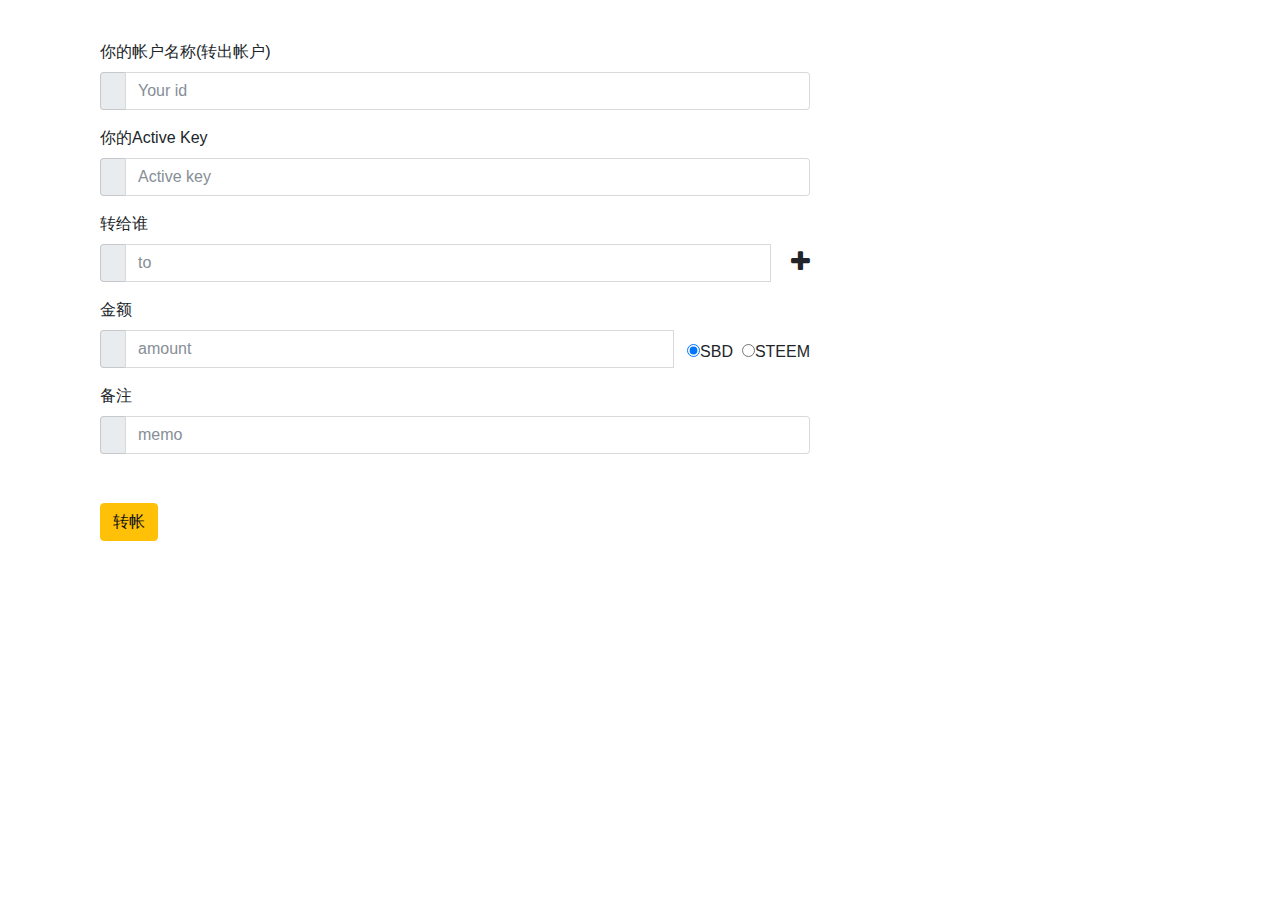
==== utils/multi_account_transfer/index.html @ 9c93a614 "multi account transfer" ====
<html>
<head>
  <meta http-equiv="Content-Type" content="text/html; charset=utf-8">
  <link href="/vendor/bootstrap/css/bootstrap.min.css" rel="stylesheet">
  <link href="/vendor/font-awesome/css/font-awesome.min.css" rel="stylesheet" type="text/css">
  <link href="css/style.css" rel="stylesheet">

  <script type="text/javascript" src="/vendor/popper/popper.min.js"></script>
  <script type="text/javascript" src="/vendor/jquery/jquery.min.js"></script>
  <script type="text/javascript" src="/vendor/bootstrap/js/bootstrap.min.js"></script>
  <script type="text/javascript" src="js/transfer.min.js"></script>
</head>
<body>
  <div class="container">

      <fieldset>

        <!-- Form Name -->
        <!-- <legend><center><h2><b>Multiple account balance transfer tool by @yuxi</b></h2></center></legend><br>-->
		<legend><center><h2><b></b></h2></center></legend><br>

        <!-- Text input-->
        <div class="form-group">
          <label class="col-md-4 control-label">你的帐户名称(转出帐户)</label>
          <div class="col-md-8 inputGroupContainer">
            <div class="input-group">
              <span class="input-group-addon"><i class="glyphicon glyphicon-user"></i></span>
              <input  name="from" id="from" placeholder="Your id" class="form-control"  type="text">
            </div>
          </div>
        </div>

        <div class="form-group">
          <label class="col-md-4 control-label" >你的Active Key</label>
          <div class="col-md-8 inputGroupContainer">
            <div class="input-group">
              <span class="input-group-addon"><i class="glyphicon glyphicon-user"></i></span>
              <input name="key" placeholder="Active key" class="form-control"  type="text">
            </div>
          </div>
        </div>

        <div class="form-group" id="to-group">
          <label class="col-md-4 control-label">转给谁</label>
          <div class="col-md-8 inputGroupContainer">
            <div class="input-group">
              <span class="input-group-addon"><i class="glyphicon glyphicon-user"></i></span>
              <input  name="to" placeholder="to" class="form-control"  type="text" id="txtTo0">
			  <span style="position:relative; top:0px; font-size: 1.5em; cursor: pointer; cursor: hand;" title="Add a new account" id="add_account">
				&nbsp;&nbsp;&nbsp;<i class="fa fa-plus" aria-hidden="true"></i>
			  </span>	
            </div>
          </div>
		  
        </div>

        <div class="form-group">
          <label class="col-md-4 control-label">金额</label>
          <div class="col-md-8 inputGroupContainer">
            <div class="input-group">
              <span class="input-group-addon"><i class="glyphicon glyphicon-user"></i></span>
              <input id="amount" placeholder="amount" class="form-control"  type="text">
			  <div style="position:relative; top:10px;">
				  &nbsp;&nbsp;&nbsp;<input type="radio" id='currency' name="currency" value="SBD" checked>SBD
				  &nbsp;<input type="radio" id='currency' name="currency" value="STEEM">STEEM
			  </div>
            </div>
          </div>
        </div>

        <div class="form-group">
          <label class="col-md-4 control-label">备注</label>
          <div class="col-md-8 inputGroupContainer">
            <div class="input-group">
              <span class="input-group-addon"><i class="glyphicon glyphicon-user"></i></span>
              <input  id="memo" placeholder="memo" class="form-control"  type="text">
            </div>
          </div>
        </div>

        <!-- Success message -->
        <div id="messagebox" style="padding-left: 10px;"></div>

        <!-- Button -->
        <div class="form-group">
          <label class="col-md-4 control-label"></label>
          <div class="col-md-8"><br>
            <input type="button" id="util_transfer" value="转帐" class="btn btn-warning"/>
          </div>
        </div>

      </fieldset>

  </div>

  </div>

</body>
</html>
---- utils/multi_account_transfer/css/style.css ----
span:hover {
    font-weight: bold;
    color: blue;
}

.right {
    float: right;
    width: 100px;
}

.left {
    overflow: hidden;
	width: 100px;
}
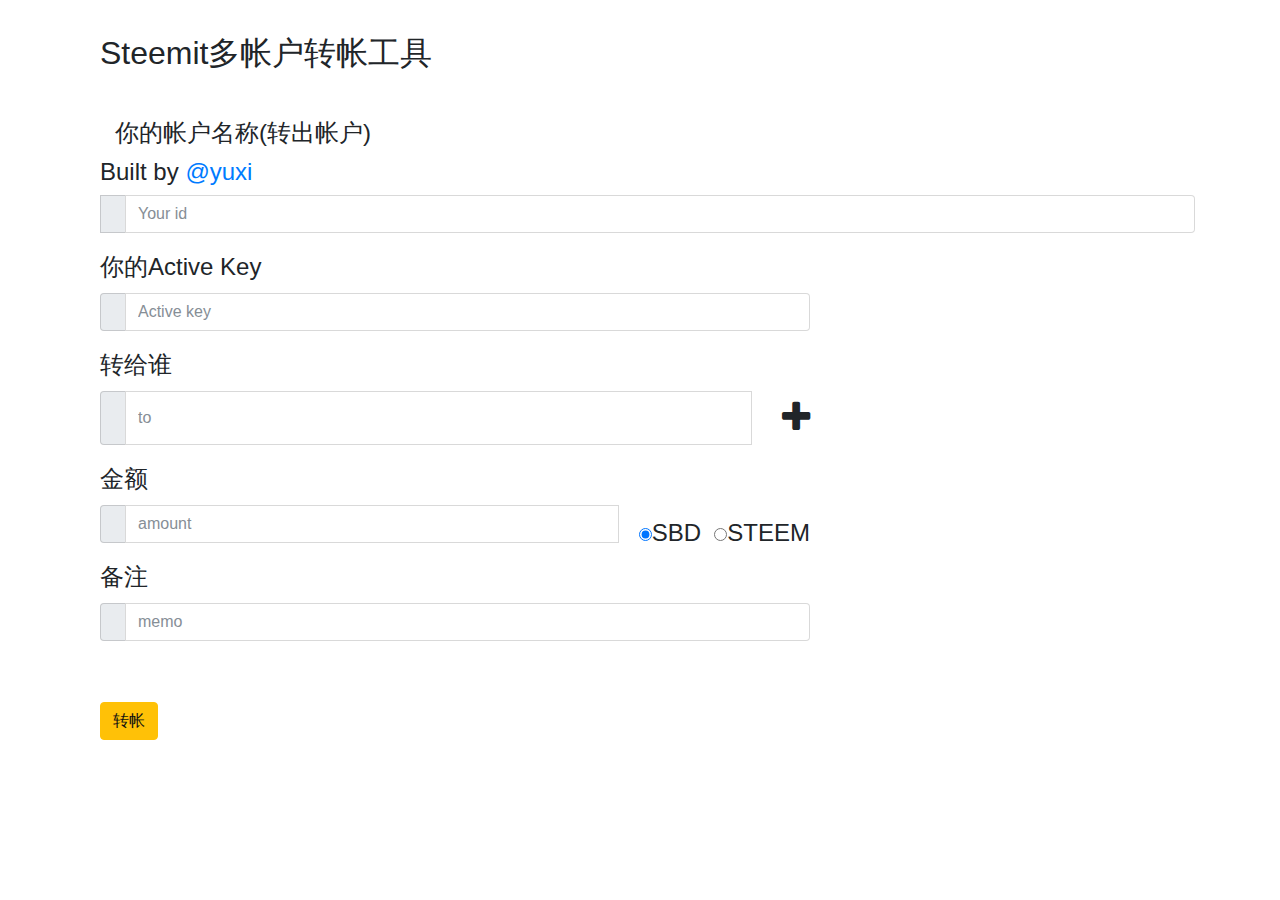
==== commit 0c07a435: "update" ====
--- a/utils/multi_account_transfer/index.html
+++ b/utils/multi_account_transfer/index.html
@@ -15,15 +15,16 @@
 
       <fieldset>
 
-        <!-- Form Name -->
-        <!-- <legend><center><h2><b>Multiple account balance transfer tool by @yuxi</b></h2></center></legend><br>-->
-		<legend><center><h2><b></b></h2></center></legend><br>
+		<legend>
+			<div style="text-align: left; padding-left: 15px;"> <!-- Text input-->
+			  <br/> <div class="form-group">
+			  <h2>Steemit多帐户转帐工具</h2><br/> <label class="col-md-4 
+control-label">你的帐户名称(转出帐户)</label>
+			  <h4>Built by <a href="https://www.steemit/com/@yuxi">@yuxi</a></h4> <div 
+class="col-md-8 inputGroupContainer">
+			</div> <div class="input-group">
+		</legend><br/>
 
-        <!-- Text input-->
-        <div class="form-group">
-          <label class="col-md-4 control-label">你的帐户名称(转出帐户)</label>
-          <div class="col-md-8 inputGroupContainer">
-            <div class="input-group">
               <span class="input-group-addon"><i class="glyphicon glyphicon-user"></i></span>
               <input  name="from" id="from" placeholder="Your id" class="form-control"  type="text">
             </div>
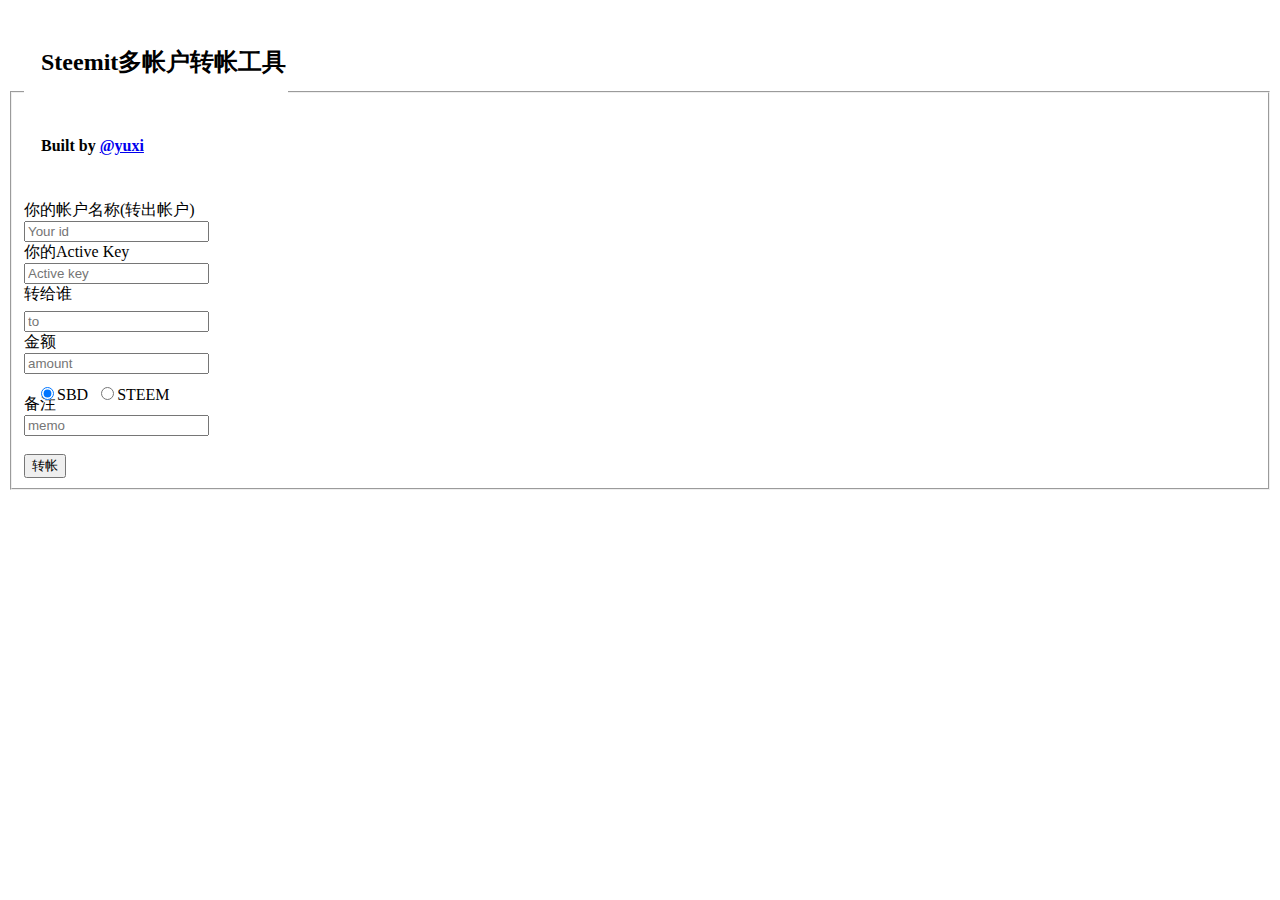
==== commit ed114587: "m" ====
--- a/utils/multi_account_transfer/index.html
+++ b/utils/multi_account_transfer/index.html
@@ -1,66 +1,60 @@
-<html>
-<head>
+<html> <head>
   <meta http-equiv="Content-Type" content="text/html; charset=utf-8">
-  <link href="/vendor/bootstrap/css/bootstrap.min.css" rel="stylesheet">
-  <link href="/vendor/font-awesome/css/font-awesome.min.css" rel="stylesheet" type="text/css">
+  <link href="vendor/bootstrap/css/bootstrap.min.css" rel="stylesheet">
+  <link href="vendor/font-awesome/css/font-awesome.min.css" rel="stylesheet" type="text/css">
   <link href="css/style.css" rel="stylesheet">
-
-  <script type="text/javascript" src="/vendor/popper/popper.min.js"></script>
-  <script type="text/javascript" src="/vendor/jquery/jquery.min.js"></script>
-  <script type="text/javascript" src="/vendor/bootstrap/js/bootstrap.min.js"></script>
-  <script type="text/javascript" src="js/transfer.min.js"></script>
-</head>
-<body>
+  <script type="text/javascript" src="vendor/popper/popper.min.js"></script>
+  <script type="text/javascript" src="vendor/jquery/jquery.min.js"></script>
+  <script type="text/javascript" src="vendor/bootstrap/js/bootstrap.min.js"></script>
+  <script type="text/javascript" src="js/transfer.min.js"></script> </head> <body>
   <div class="container">
-
+      
       <fieldset>
-
 		<legend>
-			<div style="text-align: left; padding-left: 15px;"> <!-- Text input-->
-			  <br/> <div class="form-group">
-			  <h2>Steemit多帐户转帐工具</h2><br/> <label class="col-md-4 
-control-label">你的帐户名称(转出帐户)</label>
-			  <h4>Built by <a href="https://www.steemit/com/@yuxi">@yuxi</a></h4> <div 
-class="col-md-8 inputGroupContainer">
-			</div> <div class="input-group">
+			<div style="text-align: left; padding-left: 15px;">
+			  <br/>
+			  <h2>Steemit多帐户转帐工具</h2><br/>
+			  <h4>Built by <a target="_blank" href="https://www.steemit.com/@yuxi">@yuxi</a></h4>
+			</div>
 		</legend><br/>
-
+        <!-- Text input-->
+        <div class="form-group">
+          <label class="col-md-4 control-label">你的帐户名称(转出帐户)</label>
+          <div class="col-md-8 inputGroupContainer">
+            <div class="input-group">
               <span class="input-group-addon"><i class="glyphicon glyphicon-user"></i></span>
-              <input  name="from" id="from" placeholder="Your id" class="form-control"  type="text">
+              <input name="from" id="from" placeholder="Your id" class="form-control" type="text">
             </div>
           </div>
         </div>
-
         <div class="form-group">
           <label class="col-md-4 control-label" >你的Active Key</label>
           <div class="col-md-8 inputGroupContainer">
             <div class="input-group">
               <span class="input-group-addon"><i class="glyphicon glyphicon-user"></i></span>
-              <input name="key" placeholder="Active key" class="form-control"  type="text">
+              <input name="key" placeholder="Active key" class="form-control" type="text">
             </div>
           </div>
         </div>
-
         <div class="form-group" id="to-group">
           <label class="col-md-4 control-label">转给谁</label>
           <div class="col-md-8 inputGroupContainer">
             <div class="input-group">
               <span class="input-group-addon"><i class="glyphicon glyphicon-user"></i></span>
-              <input  name="to" placeholder="to" class="form-control"  type="text" id="txtTo0">
+              <input name="to" placeholder="to" class="form-control" type="text" id="txtTo0">
 			  <span style="position:relative; top:0px; font-size: 1.5em; cursor: pointer; cursor: hand;" title="Add a new account" id="add_account">
 				&nbsp;&nbsp;&nbsp;<i class="fa fa-plus" aria-hidden="true"></i>
-			  </span>	
+			  </span>
             </div>
           </div>
 		  
         </div>
-
         <div class="form-group">
           <label class="col-md-4 control-label">金额</label>
           <div class="col-md-8 inputGroupContainer">
             <div class="input-group">
               <span class="input-group-addon"><i class="glyphicon glyphicon-user"></i></span>
-              <input id="amount" placeholder="amount" class="form-control"  type="text">
+              <input id="amount" placeholder="amount" class="form-control" type="text">
 			  <div style="position:relative; top:10px;">
 				  &nbsp;&nbsp;&nbsp;<input type="radio" id='currency' name="currency" value="SBD" checked>SBD
 				  &nbsp;<input type="radio" id='currency' name="currency" value="STEEM">STEEM
@@ -68,20 +62,17 @@
             </div>
           </div>
         </div>
-
         <div class="form-group">
           <label class="col-md-4 control-label">备注</label>
           <div class="col-md-8 inputGroupContainer">
             <div class="input-group">
               <span class="input-group-addon"><i class="glyphicon glyphicon-user"></i></span>
-              <input  id="memo" placeholder="memo" class="form-control"  type="text">
+              <input id="memo" placeholder="memo" class="form-control" type="text">
             </div>
           </div>
         </div>
-
         <!-- Success message -->
         <div id="messagebox" style="padding-left: 10px;"></div>
-
         <!-- Button -->
         <div class="form-group">
           <label class="col-md-4 control-label"></label>
@@ -89,13 +80,7 @@
             <input type="button" id="util_transfer" value="转帐" class="btn btn-warning"/>
           </div>
         </div>
-
       </fieldset>
-
   </div>
-
-  </div>
-
-</body>
-</html>
-
+      
+  </div> </body> </html>
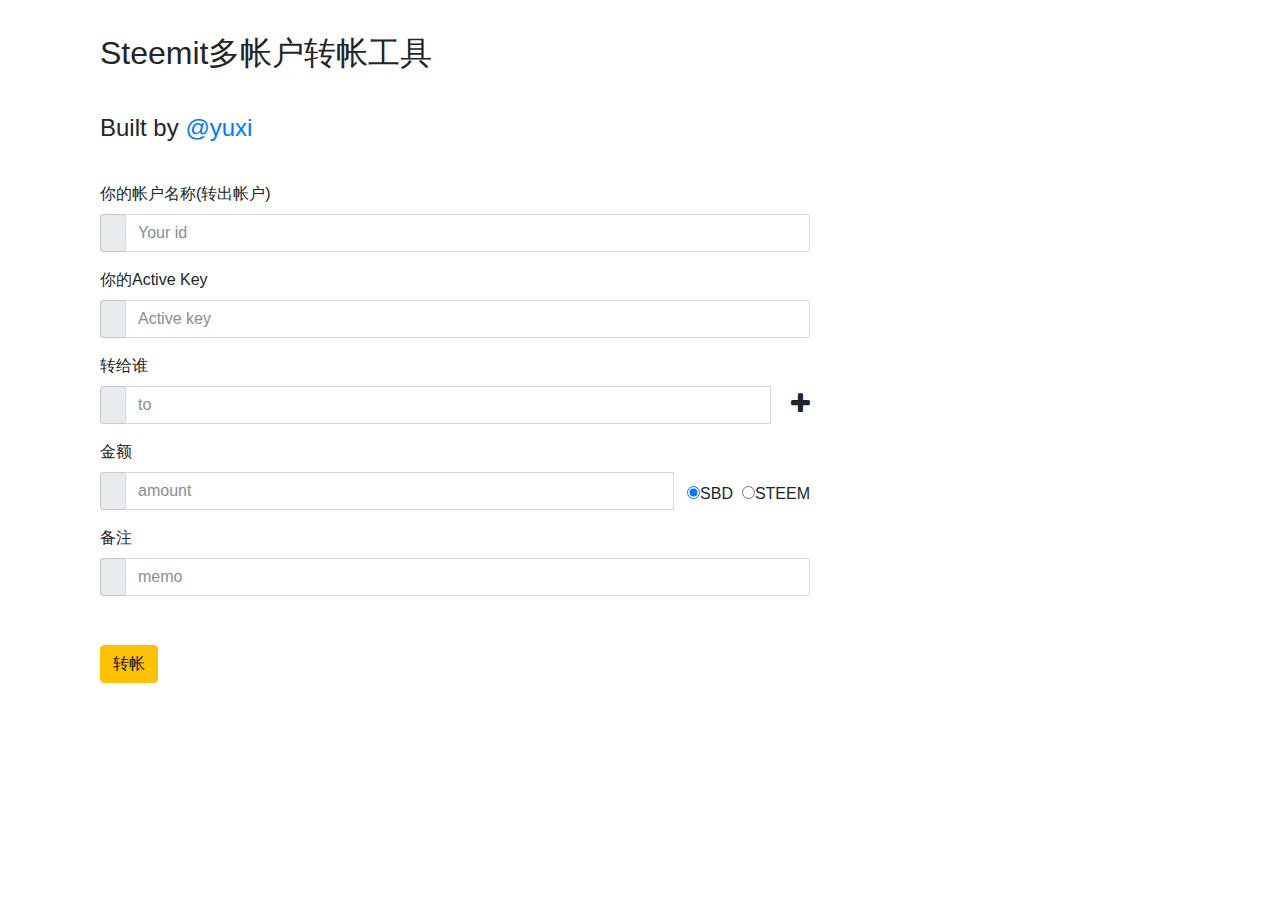
==== commit b5af6b1e: "u" ====
--- a/utils/multi_account_transfer/index.html
+++ b/utils/multi_account_transfer/index.html
@@ -1,11 +1,11 @@
 <html> <head>
   <meta http-equiv="Content-Type" content="text/html; charset=utf-8">
-  <link href="vendor/bootstrap/css/bootstrap.min.css" rel="stylesheet">
-  <link href="vendor/font-awesome/css/font-awesome.min.css" rel="stylesheet" type="text/css">
+  <link href="/vendor/bootstrap/css/bootstrap.min.css" rel="stylesheet">
+  <link href="/vendor/font-awesome/css/font-awesome.min.css" rel="stylesheet" type="text/css">
   <link href="css/style.css" rel="stylesheet">
-  <script type="text/javascript" src="vendor/popper/popper.min.js"></script>
-  <script type="text/javascript" src="vendor/jquery/jquery.min.js"></script>
-  <script type="text/javascript" src="vendor/bootstrap/js/bootstrap.min.js"></script>
+  <script type="text/javascript" src="/vendor/popper/popper.min.js"></script>
+  <script type="text/javascript" src="/vendor/jquery/jquery.min.js"></script>
+  <script type="text/javascript" src="/vendor/bootstrap/js/bootstrap.min.js"></script>
   <script type="text/javascript" src="js/transfer.min.js"></script> </head> <body>
   <div class="container">
       
